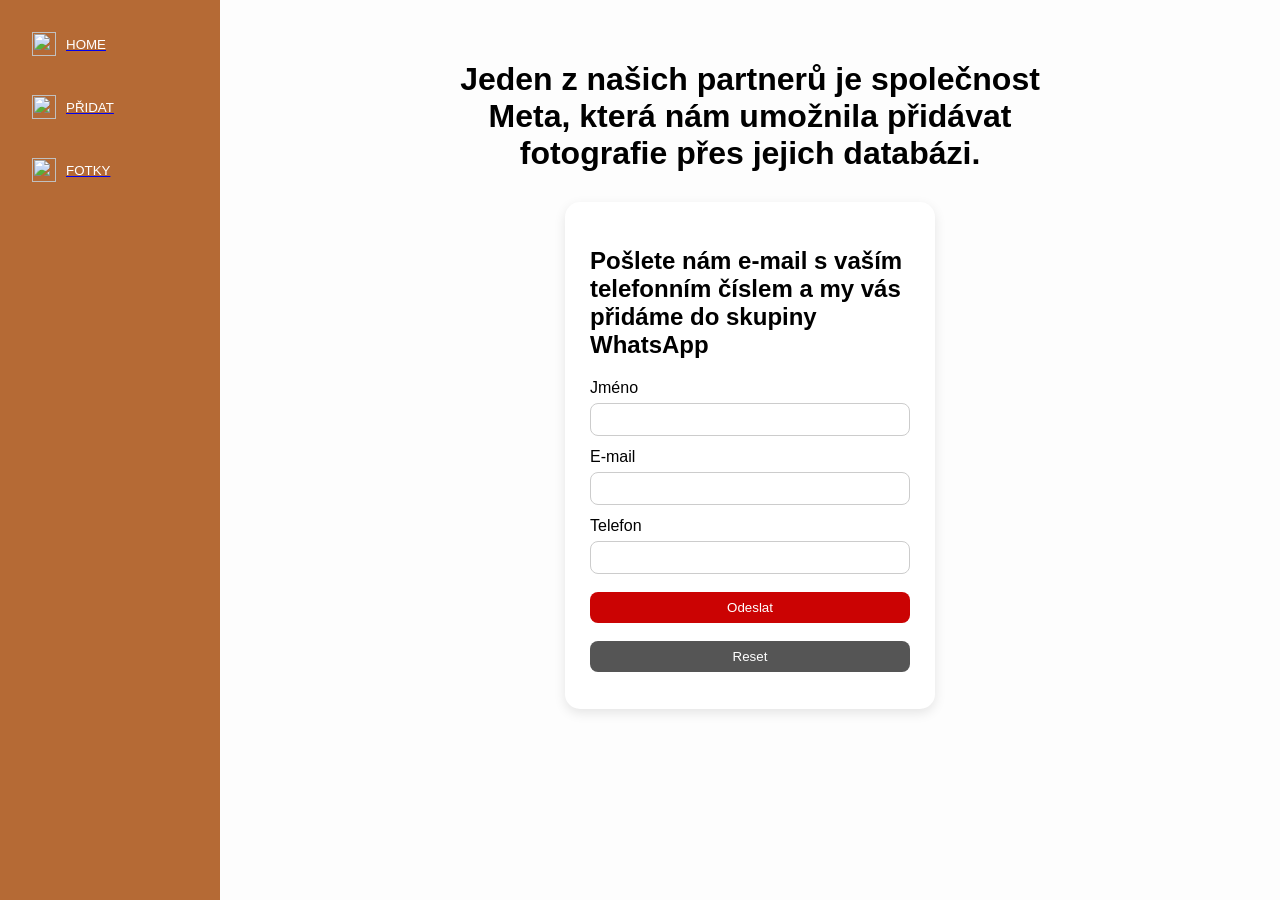
==== fotobanka.html @ 2f54a597 "Add files via upload" ====
<!DOCTYPE html>
<html lang="cs">
<head>
  <meta charset="UTF-8">
  <meta name="viewport" content="width=device-width, initial-scale=1.0">
  <title>Stars</title>
  <link rel="stylesheet" href="fotobanka.css">
</head>

<body>

<div class="container">

  <!-- SIDEBAR -->
  <aside class="sidebar">

    <a href="index.html">
      <button class="nav-button">
        <img class="nav-icon" src="https://c.animaapp.com/mhhvzmezXyM5uz/img/image-1.png">
        HOME
      </button>
    </a>

    <a href="fotobanka.html">
      <button class="nav-button">
        <img class="nav-icon" src="https://c.animaapp.com/mhhvzmezXyM5uz/img/image-2.png">
        PŘIDAT
      </button>
    </a>

    <a href="photo.html">
      <button class="nav-button">
        <img class="nav-icon" src="https://c.animaapp.com/mhhvzmezXyM5uz/img/image-3.png">
        FOTKY
      </button>
    </a>

  </aside>

  <!-- OBSAH -->
  <main class="content">

    <h1 class="text">
      Jeden z našich partnerů je společnost Meta, která nám umožnila přidávat fotografie přes jejich databázi.
    </h1>

    <!-- FORMULÁŘ -->
    <form action="mailto:skrabaldavid9@gmail.com" method="post" enctype="text/plain">

      <h2>
        Pošlete nám e-mail s vaším telefonním číslem a my vás přidáme do skupiny WhatsApp
      </h2>

      <label>Jméno</label>
      <input type="text" name="Jmeno" required>

      <label>E-mail</label>
      <input type="email" name="Email" required>

      <label>Telefon</label>
      <input type="tel" name="Telefon" required>

      <input type="submit" value="Odeslat">
      <input type="reset" value="Reset">

    </form>

  </main>

</div>

</body>
</html>
---- fotobanka.css ----
body {
  background-color: rgb(253, 253, 253);
  margin: 0;
  font-family: 'Poppins', sans-serif;
}

/* KONTEJNER */
.container {
  display: flex;
  min-height: 100vh;
}

/* SIDEBAR */
.sidebar {
  position: fixed;
  top: 0;
  left: 0;

  width: 220px;
  height: 100vh;

  background: #b56a35;
  padding: 20px;
  box-sizing: border-box;
  overflow-y: auto;
}

/* TLAČÍTKA */
.nav-button {
  width: 100%;
  margin-bottom: 15px;
  padding: 12px;

  background: #b56a35;
  border: none;
  color: white;
  cursor: pointer;

  display: flex;
  align-items: center;
  gap: 10px;

  transition: background-color 0.3s;
}

/* ČERNÁ PO NAJETÍ */
.nav-button:hover {
  background-color: #000000;
}

.nav-icon {
  width: 24px;
  height: 24px;
}

/* OBSAH */
.content {
  flex: 1;
  margin-left: 220px;
  padding: 40px;

  display: flex;
  flex-direction: column;
  align-items: center;
}

/* TEXT */
.text {
  color: rgb(0, 0, 0);
  text-align: center;
  max-width: 600px;
  margin-bottom: 30px;
}

/* FORMULÁŘ */
form {
  background-color: #ffffff;
  padding: 25px;
  border-radius: 15px;
  width: 320px;
  box-shadow: 0 4px 12px rgba(0,0,0,0.1);
}

label {
  font-weight: 500;
}

input {
  width: 100%;
  padding: 8px;
  margin: 6px 0 12px;
  border-radius: 8px;
  border: 1px solid #ccc;
  box-sizing: border-box;
}

input[type="submit"] {
  background-color: #cb0303;
  color: white;
  border: none;
  cursor: pointer;
}

input[type="submit"]:hover {
  background-color: #a80000;
}

input[type="reset"] {
  background-color: #555;
  color: white;
  border: none;
  cursor: pointer;
}

input[type="reset"]:hover {
  background-color: #333;
}

/* RESPONSIVE */
@media (max-width: 768px) {

  .sidebar {
    position: relative;
    width: 100%;
    height: auto;
  }

  .content {
    margin-left: 0;
  }

  .container {
    flex-direction: column;
  }
}
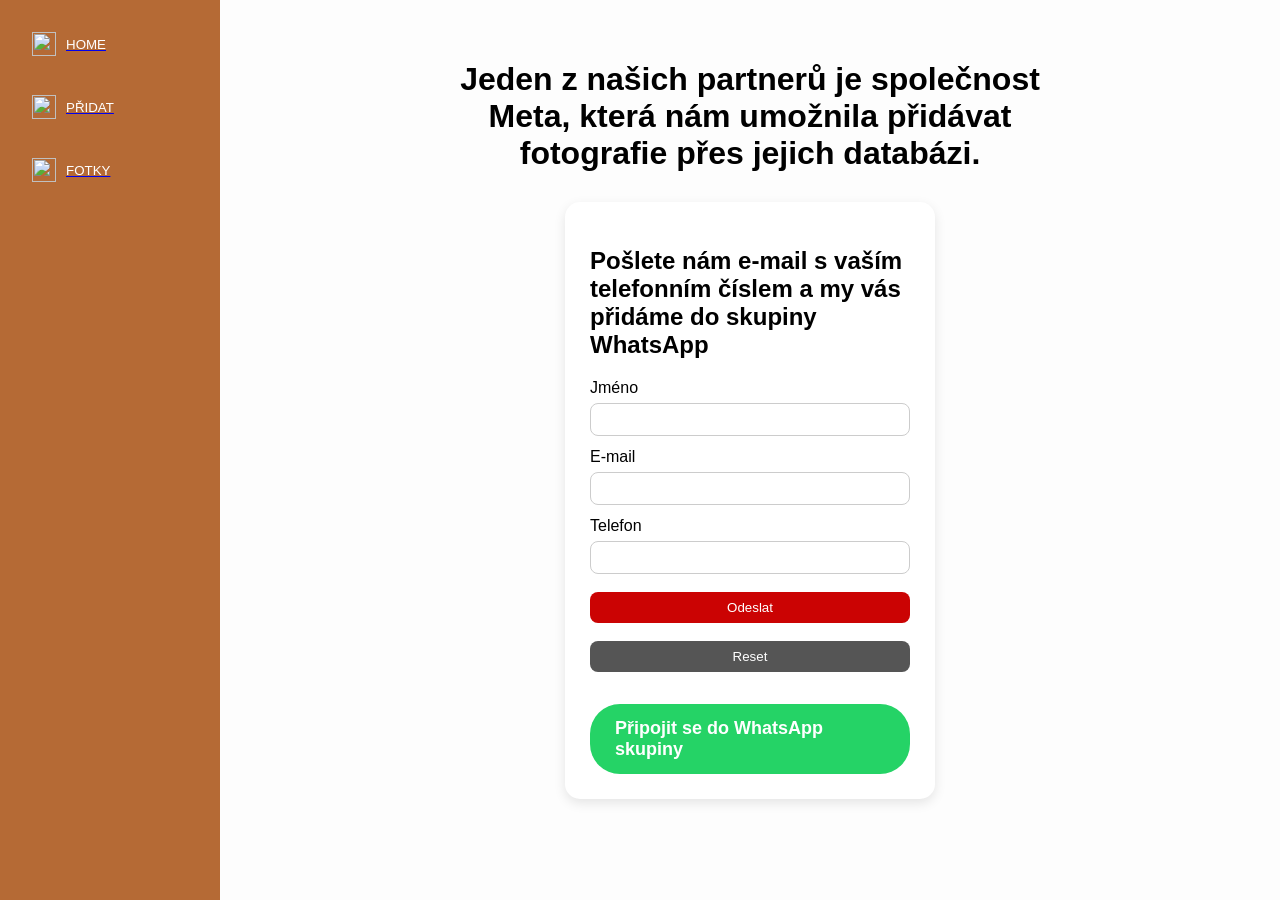
==== commit b79b676d: "Add files via upload" ====
--- a/fotobanka.html
+++ b/fotobanka.html
@@ -5,6 +5,26 @@
   <meta name="viewport" content="width=device-width, initial-scale=1.0">
   <title>Stars</title>
   <link rel="stylesheet" href="fotobanka.css">
+
+  <style>
+    .whatsapp-button {
+      display: inline-block;
+      margin-top: 20px;
+      padding: 14px 25px;
+      background-color: #25D366;
+      color: white;
+      text-decoration: none;
+      font-size: 18px;
+      font-weight: bold;
+      border-radius: 30px;
+      transition: 0.3s;
+    }
+
+    .whatsapp-button:hover {
+      background-color: #1ebe5d;
+      transform: scale(1.05);
+    }
+  </style>
 </head>
 
 <body>
@@ -37,12 +57,14 @@
 
   </aside>
 
+
   <!-- OBSAH -->
   <main class="content">
 
     <h1 class="text">
       Jeden z našich partnerů je společnost Meta, která nám umožnila přidávat fotografie přes jejich databázi.
     </h1>
+
 
     <!-- FORMULÁŘ -->
     <form action="mailto:skrabaldavid9@gmail.com" method="post" enctype="text/plain">
@@ -63,6 +85,13 @@
       <input type="submit" value="Odeslat">
       <input type="reset" value="Reset">
 
+
+      <br>
+
+      <a class="whatsapp-button" href="https://chat.whatsapp.com/KGNBL1QlIxsIY7T5pXUmEd" target="_blank">
+        Připojit se do WhatsApp skupiny
+      </a>
+
     </form>
 
   </main>
